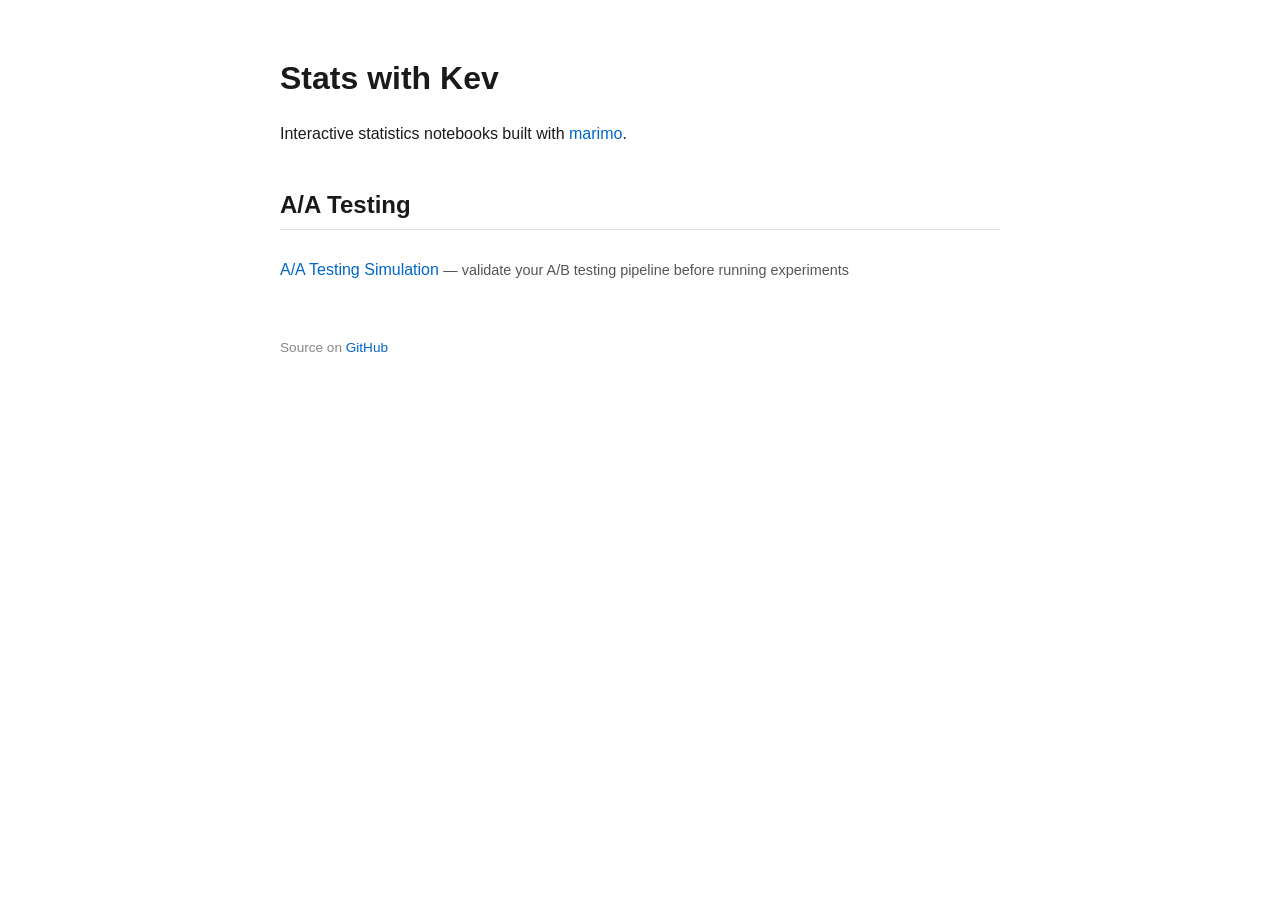
==== site/index.html @ d0a1ca67 "refactor for deployment" ====
<!DOCTYPE html>
<html lang="en">
<head>
  <meta charset="UTF-8" />
  <meta name="viewport" content="width=device-width, initial-scale=1.0" />
  <title>Stats with Kev</title>
  <link rel="stylesheet" href="style.css" />
</head>
<body>
  <header>
    <h1>Stats with Kev</h1>
    <p>Interactive statistics notebooks built with <a href="https://marimo.io">marimo</a>.</p>
  </header>

  <main>
    <section>
      <h2>A/A Testing</h2>
      <ul>
        <li>
          <a href="aa-testing/aa-testing-simulation/">A/A Testing Simulation</a>
          <span class="desc"> — validate your A/B testing pipeline before running experiments</span>
        </li>
      </ul>
    </section>

    <!-- Add new topic sections here when you create notebooks/<new-topic>/ -->

  </main>

  <footer>
    <p>Source on <a href="https://github.com/kevoinno/stats-w-kev">GitHub</a></p>
  </footer>
</body>
</html>
---- site/style.css ----
body {
  font-family: -apple-system, BlinkMacSystemFont, "Segoe UI", sans-serif;
  max-width: 720px;
  margin: 0 auto;
  padding: 2rem 1rem;
  color: #1a1a1a;
  line-height: 1.6;
}
header { margin-bottom: 2.5rem; }
h1 { margin-bottom: 0.25rem; }
h2 { border-bottom: 1px solid #e0e0e0; padding-bottom: 0.3rem; }
ul { list-style: none; padding: 0; }
li { padding: 0.4rem 0; }
a { color: #0066cc; text-decoration: none; }
a:hover { text-decoration: underline; }
.desc { color: #555; font-size: 0.9rem; }
footer { margin-top: 3rem; color: #888; font-size: 0.85rem; }
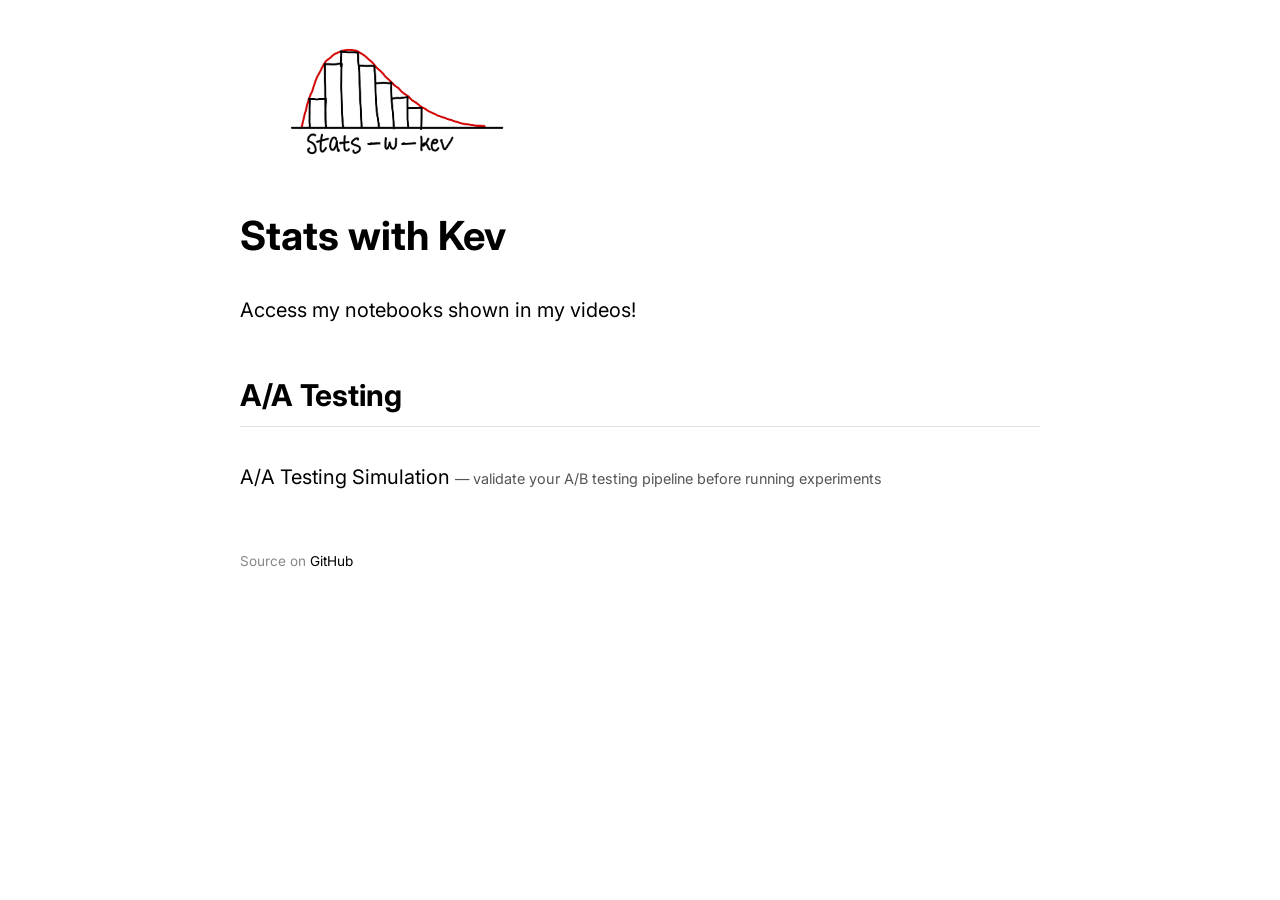
==== commit 896110a7: "fixed landing page styling" ====
--- a/site/index.html
+++ b/site/index.html
@@ -4,12 +4,16 @@
   <meta charset="UTF-8" />
   <meta name="viewport" content="width=device-width, initial-scale=1.0" />
   <title>Stats with Kev</title>
+  <link rel="preconnect" href="https://fonts.googleapis.com" />
+  <link rel="preconnect" href="https://fonts.gstatic.com" crossorigin />
+  <link href="https://fonts.googleapis.com/css2?family=Inter:wght@100..900&display=swap" rel="stylesheet" />
   <link rel="stylesheet" href="style.css" />
 </head>
 <body>
   <header>
+    <img src="assets/stats-w-kev_logo.jpg" alt="Stats with Kev logo" />
     <h1>Stats with Kev</h1>
-    <p>Interactive statistics notebooks built with <a href="https://marimo.io">marimo</a>.</p>
+    <p>Access my notebooks shown in my videos!</p>
   </header>
 
   <main>
--- a/site/style.css
+++ b/site/style.css
@@ -1,17 +1,19 @@
 body {
-  font-family: -apple-system, BlinkMacSystemFont, "Segoe UI", sans-serif;
-  max-width: 720px;
+  font-family: 'Inter', sans-serif;
+  max-width: 800px;
   margin: 0 auto;
   padding: 2rem 1rem;
-  color: #1a1a1a;
-  line-height: 1.6;
+  color: #000;
+  line-height: 1.8;
+  font-size: 20px;
 }
 header { margin-bottom: 2.5rem; }
+header img { max-width: 280px; display: block; margin-bottom: 1rem; }
 h1 { margin-bottom: 0.25rem; }
 h2 { border-bottom: 1px solid #e0e0e0; padding-bottom: 0.3rem; }
 ul { list-style: none; padding: 0; }
 li { padding: 0.4rem 0; }
-a { color: #0066cc; text-decoration: none; }
-a:hover { text-decoration: underline; }
+a { color: #000; text-decoration: none; }
+a:hover { color: #555; }
 .desc { color: #555; font-size: 0.9rem; }
 footer { margin-top: 3rem; color: #888; font-size: 0.85rem; }
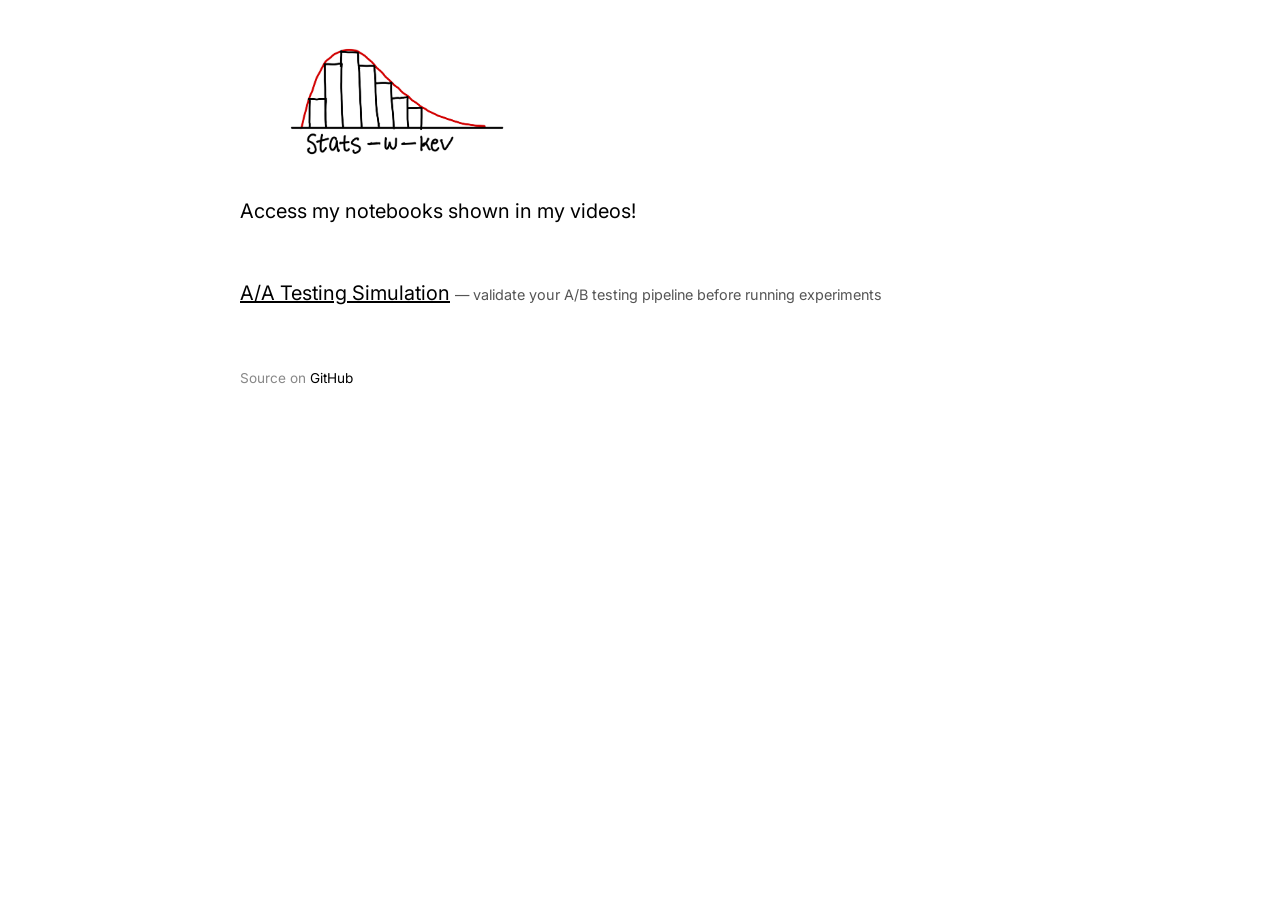
==== commit eb510074: "real underline fix" ====
--- a/site/index.html
+++ b/site/index.html
@@ -6,33 +6,27 @@
   <title>Stats with Kev</title>
   <link rel="preconnect" href="https://fonts.googleapis.com" />
   <link rel="preconnect" href="https://fonts.gstatic.com" crossorigin />
-  <link href="https://fonts.googleapis.com/css2?family=Inter:wght@100..900&display=swap" rel="stylesheet" />
+  <link href="https://fonts.googleapis.com/css2?family=Inter:wght@400;500;600;700&display=swap" rel="stylesheet" />
   <link rel="stylesheet" href="style.css" />
 </head>
 <body>
   <header>
     <img src="assets/stats-w-kev_logo.jpg" alt="Stats with Kev logo" />
-    <h1>Stats with Kev</h1>
     <p>Access my notebooks shown in my videos!</p>
   </header>
 
   <main>
-    <section>
-      <h2>A/A Testing</h2>
       <ul>
         <li>
           <a href="aa-testing/aa-testing-simulation/">A/A Testing Simulation</a>
           <span class="desc"> — validate your A/B testing pipeline before running experiments</span>
         </li>
       </ul>
-    </section>
-
     <!-- Add new topic sections here when you create notebooks/<new-topic>/ -->
 
   </main>
 
   <footer>
     <p>Source on <a href="https://github.com/kevoinno/stats-w-kev">GitHub</a></p>
-  </footer>
 </body>
 </html>
--- a/site/style.css
+++ b/site/style.css
@@ -15,5 +15,6 @@
 li { padding: 0.4rem 0; }
 a { color: #000; text-decoration: none; }
 a:hover { color: #555; }
+main a { text-decoration: underline; }
 .desc { color: #555; font-size: 0.9rem; }
 footer { margin-top: 3rem; color: #888; font-size: 0.85rem; }
